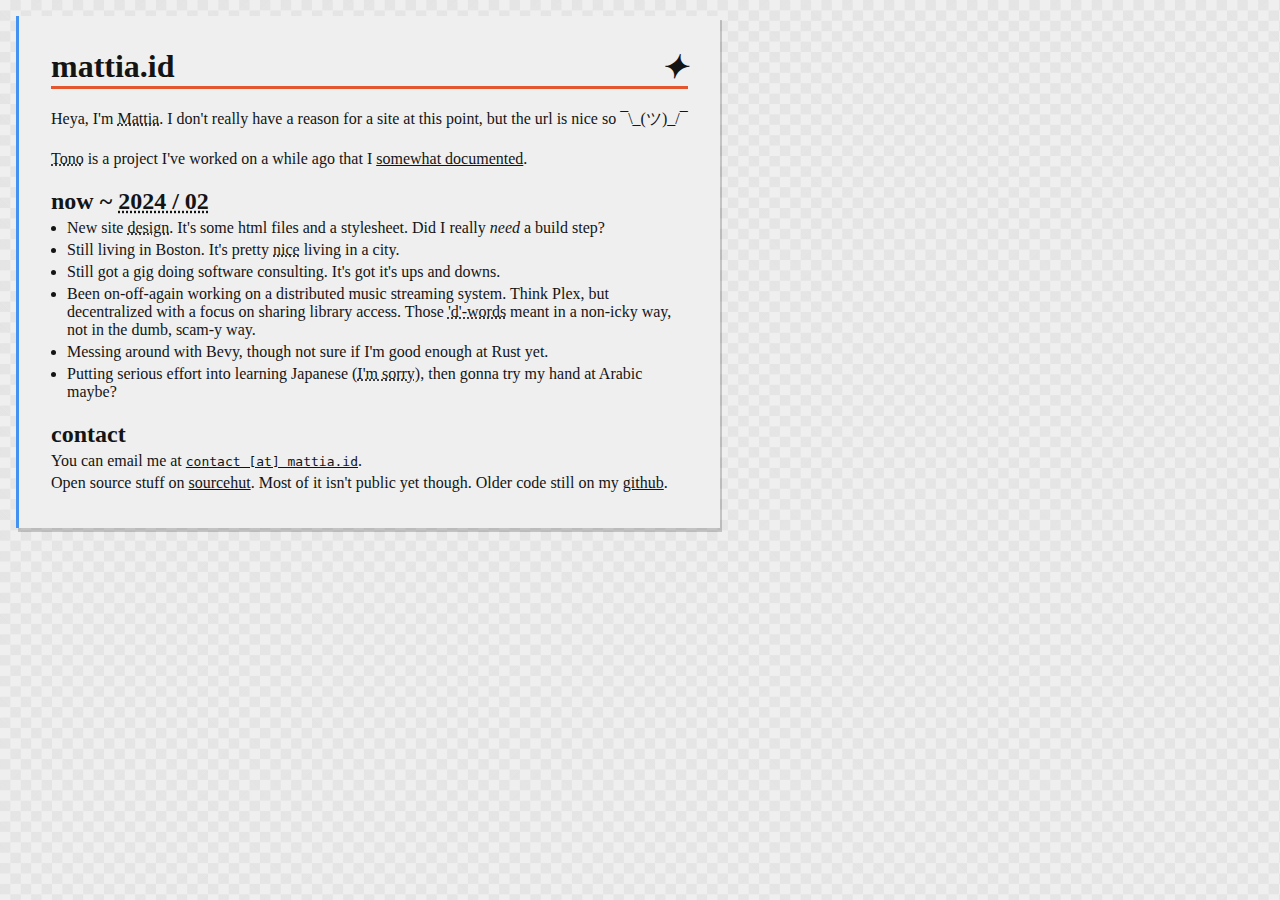
==== index.html @ ad4d5723 "init commit" ====
<!DOCTYPE html>
<html>
<head>
	<meta charset="utf-8">
	<meta name="viewport" content="width=device-width, initial-scale=1">
	<title>mattia.id</title>
	<link rel="stylesheet" type="text/css" href="./styles.css">
</head>
<body>
	<header>
		<h1>
			<a href="./">mattia.id</a>
		</h1>
		<h1><i>✦</i></h1>
	</header>
	<main>
		<p>
			Heya, I'm <span class="pic">Mattia<img src="./img/me.png" width="250"/></span>.  I don't really have a reason for a site at this point, but the url is nice so ¯\_(ツ)_/¯
		</p>
		<p>
			<span class="pic">Tono<img src="./img/tono.png"/></span> is a project I've worked on a while ago that I <a href="./tono.html">somewhat documented</a>.
		</p>
		<section>
			<h2>now ~ <span title="February 2024">2024 / 02<span></h2>
			<ul>
				<li>
					New site <span class="pic">design<img src="./img/old_site.png" width="250"/></span>.
					It's some html files and a stylesheet.
					Did I really <i>need</i> a build step?
				</li>
				<li>
					Still living in Boston.
					It's pretty <span class="pic">nice<img src="./img/boston.png" width="350"/></span> living in a city.
				</li>
				<li>
					Still got a gig doing software consulting.
					It's got it's ups and downs.
				</li>
				<li>
					Been on-off-again working on a distributed music streaming system.
					Think Plex, but decentralized with a focus on sharing library access.
					Those <span title="distributed, decentralized">'d'-words</span> meant in a non-icky way, not in the dumb, scam-y way.
				</li>
				<li>
					Messing around with Bevy, though not sure if I'm good enough at Rust yet.
				</li>
				<li>
					Putting serious effort into learning Japanese (<span class="pic">I'm sorry<img src="./img/trigun_hi.png" width="250" alt="Trigun Episode 18 at roughly 11 minutes in."/></span>), then gonna try my hand at Arabic maybe?
				</li>
			</ul>
		</section>
	</main>
	<footer>
		<h2>contact</h2>
		<p>
			You can email me at <code><a href="mailto:contact[at]mattia.id">contact [at] mattia.id</a></code>.
		</p>
		<p>
			Open source stuff on <a href="https://sr.ht/~matteron/">sourcehut</a>.
			Most of it isn't public yet though. 
			Older code still on my <a href="https://github.com/matteron">github</a>.
		</p>
	</footer>
</body>
</html>
---- styles.css ----
:root {
	--bg_rgb: 239, 239, 239;
	--bg: rgb(var(--bg_rgb));
	--fg_rgb: 20, 20, 20;
	--fg: rgb(var(--fg_rgb));
	--a: 0.2;
	--fg_a: rgba(var(--fg_rgb), var(--a));

	--sq: rgba(100, 100, 100, 0.075);
	--sq_size: 0.65rem;

	--shadow: 2px 4px 0px var(--fg_a);

	--blue: #4392F1;
	--orange: #E4572E;
	--green: #2BB6A9;

	--line: var(--orange);
	--left: var(--blue);
	--hl: var(--green);
}
* {
	margin: 0;
	padding: 0;
	text-decoration: none;
	box-sizing: border-box;
	color: var(--fg);
}
::selection {
	background-color: var(--green);
	color: var(--bg);
}

html {
	background-color: var(--bg);
  background-image:
    linear-gradient(45deg, var(--sq) 25%, transparent 25%), 
    linear-gradient(135deg, var(--sq) 25%, transparent 25%),
    linear-gradient(45deg, transparent 75%, var(--sq) 75%),
    linear-gradient(135deg, transparent 75%, var(--sq) 75%);
  background-size:calc(2 * var(--sq_size)) calc(2 * var(--sq_size)); 
  background-position:0 0, var(--sq_size) 0, var(--sq_size) calc(-1 * var(--sq_size)), 0 calc(-1 * var(--sq_size)); 
}
body {
	margin: 1rem;
	background-color: var(--bg);
	padding: 2rem;
	max-width: 44rem;
	border-left: 3px solid var(--left);
	box-shadow: var(--shadow);
}
body > *, main > p, article p, article figure {
	margin-bottom: 1.25rem;
}
footer {
	margin-bottom: 0;
}

ul {
	padding-left: 1rem;
}
li:not(:last-child), h2, footer p {
	margin-bottom: 0.25rem;
}
a:hover {
	color: var(--bg);
	background-color: var(--fg);
	transform: skew(-25deg);
	display: inline-block;
	box-shadow: var(--shadow);
	&> h1 {
		color: var(--bg);
	}
}
header {
	display: flex;
	justify-content: space-between;
	border-bottom: var(--line) 3px solid;
	& h1 {
		display: flex;
		& div {
			transform: skew(-25deg);
			font-weight: 100;
			padding: 0 0.2rem;
		}
	}
}

main a, footer a {
	text-decoration: underline;
}

span[title] {
	text-decoration: underline;
	text-decoration-style: dotted;
	cursor: help;
}

.pic {
	position: relative;
	text-decoration: underline;
	text-decoration-style: dotted;
	cursor: alias;
}

img {
	border-left: 3px solid var(--hl);
}

blockquote {
	background-color: var(--sq);
	&> p {
		padding-left: 1rem;
		padding-right: 0.5rem;
	}
	&> p:last-child {
		padding-bottom: 0.5rem;
	}
	&> h4 {
		padding: 0.5rem;
	}
}

.pic > img {
	position: absolute;
	top: -2rem;
	left: 3rem;
	display: none;
}
.pic:hover > img {
	display: block;
}

article img {
	max-width: 100%;
}

article > h2 {
	display: flex;
	justify-content: space-between;
}

@media (prefers-color-scheme:dark) {
	:root {
		--fg: rgb(var(--bg_rgb));
		--fg_a: rgba(var(--bg_rgb), var(--a));
		--bg: rgb(var(--fg_rgb));
	}
}
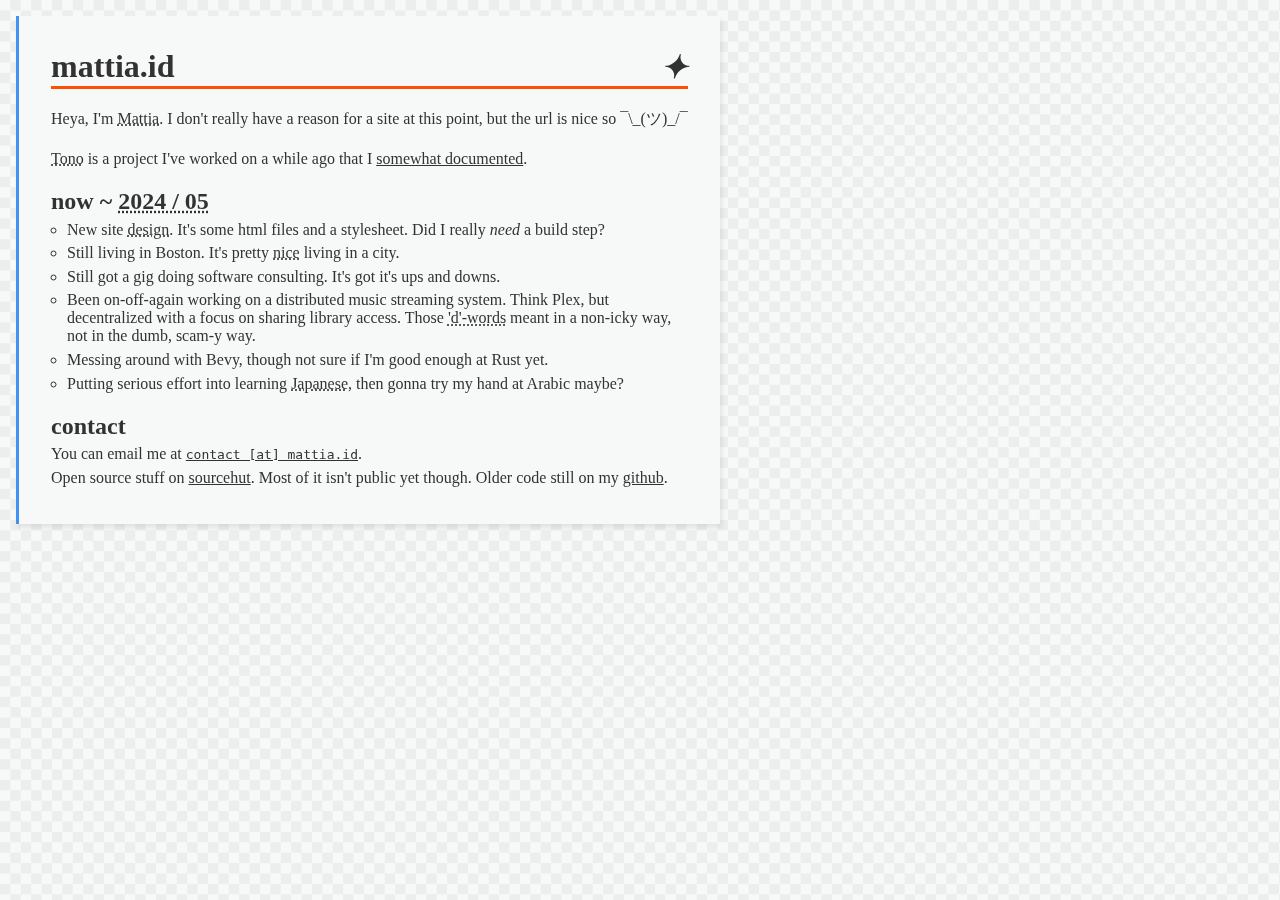
==== commit 821cd2c1: "spring cleaning" ====
--- a/index.html
+++ b/index.html
@@ -1,11 +1,13 @@
 <!DOCTYPE html>
 <html>
+
 <head>
 	<meta charset="utf-8">
 	<meta name="viewport" content="width=device-width, initial-scale=1">
 	<title>mattia.id</title>
 	<link rel="stylesheet" type="text/css" href="./styles.css">
 </head>
+
 <body>
 	<header>
 		<h1>
@@ -15,22 +17,26 @@
 	</header>
 	<main>
 		<p>
-			Heya, I'm <span class="pic">Mattia<img src="./img/me.png" width="250"/></span>.  I don't really have a reason for a site at this point, but the url is nice so ¯\_(ツ)_/¯
+			Heya, I'm <span class="pic">Mattia<img src="./img/me.png" width="250" /></span>. I don't really have a
+			reason for a site at this point, but the url is nice so
+			¯\_(ツ)_/¯
 		</p>
 		<p>
-			<span class="pic">Tono<img src="./img/tono.png"/></span> is a project I've worked on a while ago that I <a href="./tono.html">somewhat documented</a>.
+			<span class="pic">Tono<img src="./img/tono.png" /></span> is a project I've worked on a while ago that I <a
+				href="./tono.html">somewhat documented</a>.
 		</p>
 		<section>
-			<h2>now ~ <span title="February 2024">2024 / 02<span></h2>
+			<h2>now ~ <span title="February 2024">2024 / 05<span></h2>
 			<ul>
 				<li>
-					New site <span class="pic">design<img src="./img/old_site.png" width="250"/></span>.
+					New site <span class="pic">design<img src="./img/old_site.png" width="250" /></span>.
 					It's some html files and a stylesheet.
 					Did I really <i>need</i> a build step?
 				</li>
 				<li>
 					Still living in Boston.
-					It's pretty <span class="pic">nice<img src="./img/boston.png" width="350"/></span> living in a city.
+					It's pretty <span class="pic">nice<img src="./img/boston.png" width="350" /></span> living in a
+					city.
 				</li>
 				<li>
 					Still got a gig doing software consulting.
@@ -39,13 +45,17 @@
 				<li>
 					Been on-off-again working on a distributed music streaming system.
 					Think Plex, but decentralized with a focus on sharing library access.
-					Those <span title="distributed, decentralized">'d'-words</span> meant in a non-icky way, not in the dumb, scam-y way.
+					Those <span title="distributed, decentralized">'d'-words</span> meant in a non-icky way, not in the
+					dumb, scam-y way.
 				</li>
 				<li>
 					Messing around with Bevy, though not sure if I'm good enough at Rust yet.
 				</li>
 				<li>
-					Putting serious effort into learning Japanese (<span class="pic">I'm sorry<img src="./img/trigun_hi.png" width="250" alt="Trigun Episode 18 at roughly 11 minutes in."/></span>), then gonna try my hand at Arabic maybe?
+					Putting serious effort into learning <span class="pic">Japanese<img src="./img/trigun_hi.png"
+							width="250" alt="Trigun Episode 18 at roughly 11 minutes in." /></span>, then gonna try my
+					hand at
+					Arabic maybe?
 				</li>
 			</ul>
 		</section>
@@ -57,9 +67,10 @@
 		</p>
 		<p>
 			Open source stuff on <a href="https://sr.ht/~matteron/">sourcehut</a>.
-			Most of it isn't public yet though. 
+			Most of it isn't public yet though.
 			Older code still on my <a href="https://github.com/matteron">github</a>.
 		</p>
 	</footer>
 </body>
+
 </html>--- a/styles.css
+++ b/styles.css
@@ -1,24 +1,38 @@
 :root {
-	--bg_rgb: 239, 239, 239;
-	--bg: rgb(var(--bg_rgb));
-	--fg_rgb: 20, 20, 20;
-	--fg: rgb(var(--fg_rgb));
-	--a: 0.2;
-	--fg_a: rgba(var(--fg_rgb), var(--a));
+	--lite_rgb: 247, 249, 249;
+	--dark_rgb: 51, 50, 50;
+	--darker_rgb: 20, 20, 20;
+	--a: 0.1;
+
+	--lite: rgb(var(--lite_rgb));
+	--dark: rgb(var(--dark_rgb));
+
+	--bg: var(--lite);
+	--fg: var(--dark);
 
 	--sq: rgba(100, 100, 100, 0.075);
 	--sq_size: 0.65rem;
 
-	--shadow: 2px 4px 0px var(--fg_a);
+	--shadow_c: rgba(var(--dark_rgb), var(--a));
+	--shadow: drop-shadow(2px 4px 2px var(--shadow_c));
 
 	--blue: #4392F1;
-	--orange: #E4572E;
+	--orange: #FF4F00;
 	--green: #2BB6A9;
 
 	--line: var(--orange);
 	--left: var(--blue);
 	--hl: var(--green);
 }
+
+@media (prefers-color-scheme:dark) {
+	:root {
+		--fg: var(--lite);
+		--bg: var(--dark);
+		--shadow_c: rgba(var(--darker_rgb), var(--a));
+	}
+}
+
 * {
 	margin: 0;
 	padding: 0;
@@ -26,58 +40,74 @@
 	box-sizing: border-box;
 	color: var(--fg);
 }
+
 ::selection {
 	background-color: var(--green);
-	color: var(--bg);
+	color: var(--lite);
 }
 
 html {
 	background-color: var(--bg);
-  background-image:
-    linear-gradient(45deg, var(--sq) 25%, transparent 25%), 
-    linear-gradient(135deg, var(--sq) 25%, transparent 25%),
-    linear-gradient(45deg, transparent 75%, var(--sq) 75%),
-    linear-gradient(135deg, transparent 75%, var(--sq) 75%);
-  background-size:calc(2 * var(--sq_size)) calc(2 * var(--sq_size)); 
-  background-position:0 0, var(--sq_size) 0, var(--sq_size) calc(-1 * var(--sq_size)), 0 calc(-1 * var(--sq_size)); 
+	background-image:
+		linear-gradient(45deg, var(--sq) 25%, transparent 25%),
+		linear-gradient(135deg, var(--sq) 25%, transparent 25%),
+		linear-gradient(45deg, transparent 75%, var(--sq) 75%),
+		linear-gradient(135deg, transparent 75%, var(--sq) 75%);
+	background-size: calc(2 * var(--sq_size)) calc(2 * var(--sq_size));
+	background-position: 0 0, var(--sq_size) 0, var(--sq_size) calc(-1 * var(--sq_size)), 0 calc(-1 * var(--sq_size));
 }
+
 body {
 	margin: 1rem;
 	background-color: var(--bg);
 	padding: 2rem;
 	max-width: 44rem;
 	border-left: 3px solid var(--left);
-	box-shadow: var(--shadow);
+	filter: var(--shadow);
 }
-body > *, main > p, article p, article figure {
+
+body>*,
+main>p,
+article p,
+article figure {
 	margin-bottom: 1.25rem;
 }
+
 footer {
 	margin-bottom: 0;
 }
 
 ul {
 	padding-left: 1rem;
+	list-style: circle;
 }
-li:not(:last-child), h2, footer p {
-	margin-bottom: 0.25rem;
+
+li:not(:last-child),
+h2,
+footer p {
+	margin-bottom: 0.35rem;
 }
+
 a:hover {
 	color: var(--bg);
 	background-color: var(--fg);
 	transform: skew(-25deg);
 	display: inline-block;
 	box-shadow: var(--shadow);
-	&> h1 {
+
+	&>h1 {
 		color: var(--bg);
 	}
 }
+
 header {
 	display: flex;
 	justify-content: space-between;
 	border-bottom: var(--line) 3px solid;
+
 	& h1 {
 		display: flex;
+
 		& div {
 			transform: skew(-25deg);
 			font-weight: 100;
@@ -86,7 +116,8 @@
 	}
 }
 
-main a, footer a {
+main a,
+footer a {
 	text-decoration: underline;
 }
 
@@ -109,25 +140,29 @@
 
 blockquote {
 	background-color: var(--sq);
-	&> p {
+
+	&>p {
 		padding-left: 1rem;
 		padding-right: 0.5rem;
 	}
-	&> p:last-child {
+
+	&>p:last-child {
 		padding-bottom: 0.5rem;
 	}
-	&> h4 {
+
+	&>h4 {
 		padding: 0.5rem;
 	}
 }
 
-.pic > img {
+.pic>img {
 	position: absolute;
 	top: -2rem;
 	left: 3rem;
 	display: none;
 }
-.pic:hover > img {
+
+.pic:hover>img {
 	display: block;
 }
 
@@ -135,15 +170,7 @@
 	max-width: 100%;
 }
 
-article > h2 {
+article>h2 {
 	display: flex;
 	justify-content: space-between;
-}
-
-@media (prefers-color-scheme:dark) {
-	:root {
-		--fg: rgb(var(--bg_rgb));
-		--fg_a: rgba(var(--bg_rgb), var(--a));
-		--bg: rgb(var(--fg_rgb));
-	}
 }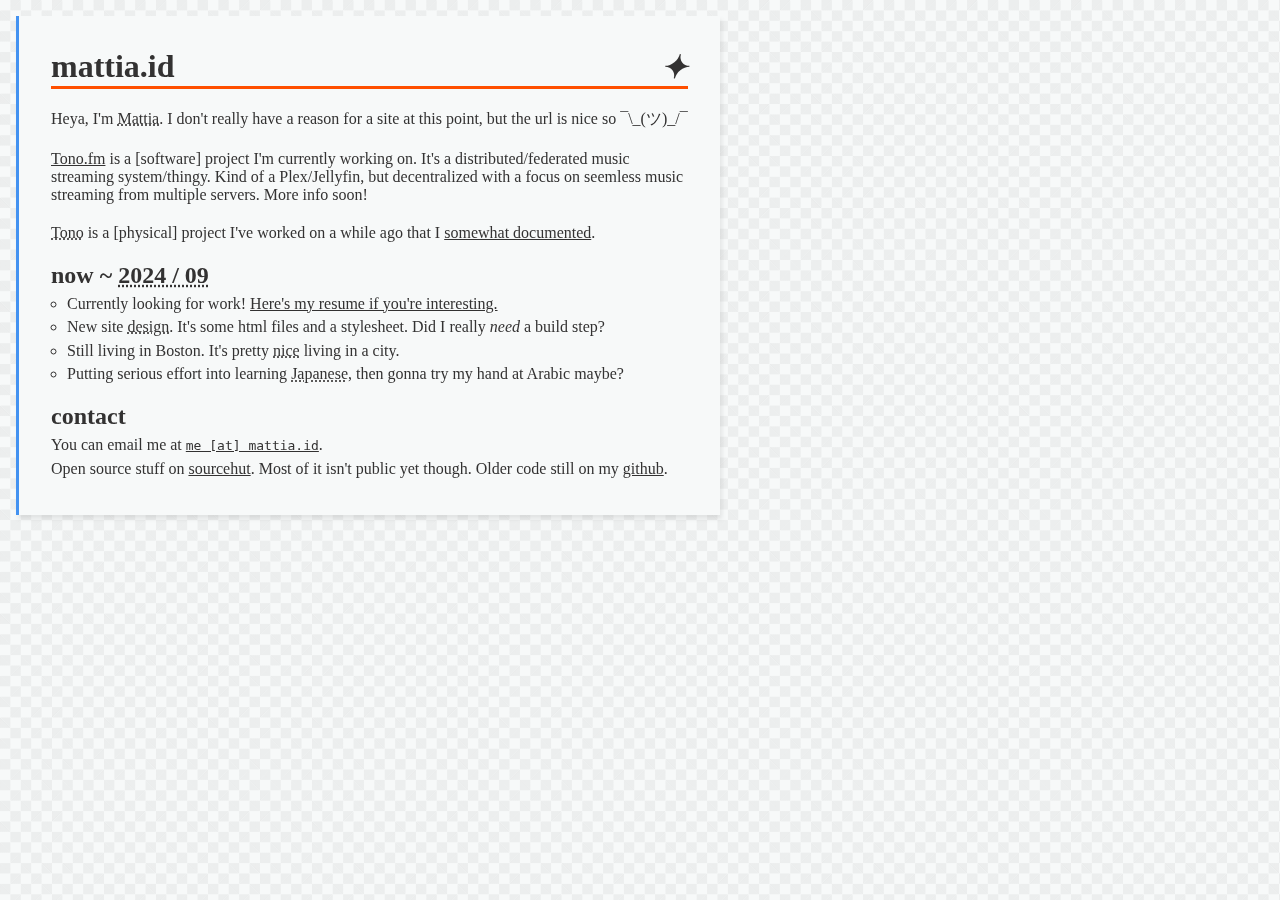
==== commit b7f21a3e: "Resume + September updates" ====
--- a/index.html
+++ b/index.html
@@ -22,12 +22,21 @@
 			¯\_(ツ)_/¯
 		</p>
 		<p>
-			<span class="pic">Tono<img src="./img/tono.png" /></span> is a project I've worked on a while ago that I <a
+		    <a href="https://github.com/tono-fm">Tono.fm</a> is a [software] project I'm currently working on.
+			It's a distributed/federated music streaming system/thingy.
+			Kind of a Plex/Jellyfin, but decentralized with a focus on seemless music streaming from multiple servers.
+			More info soon!
+		</p>
+		<p>
+			<span class="pic">Tono<img src="./img/tono.png" /></span> is a [physical] project I've worked on a while ago that I <a
 				href="./tono.html">somewhat documented</a>.
 		</p>
 		<section>
-			<h2>now ~ <span title="February 2024">2024 / 05<span></h2>
+			<h2>now ~ <span title="September 2024">2024 / 09<span></h2>
 			<ul>
+		        <li>
+					Currently looking for work! <a href="/resume.html">Here's my resume if you're interesting.</a>
+				</li>
 				<li>
 					New site <span class="pic">design<img src="./img/old_site.png" width="250" /></span>.
 					It's some html files and a stylesheet.
@@ -37,19 +46,6 @@
 					Still living in Boston.
 					It's pretty <span class="pic">nice<img src="./img/boston.png" width="350" /></span> living in a
 					city.
-				</li>
-				<li>
-					Still got a gig doing software consulting.
-					It's got it's ups and downs.
-				</li>
-				<li>
-					Been on-off-again working on a distributed music streaming system.
-					Think Plex, but decentralized with a focus on sharing library access.
-					Those <span title="distributed, decentralized">'d'-words</span> meant in a non-icky way, not in the
-					dumb, scam-y way.
-				</li>
-				<li>
-					Messing around with Bevy, though not sure if I'm good enough at Rust yet.
 				</li>
 				<li>
 					Putting serious effort into learning <span class="pic">Japanese<img src="./img/trigun_hi.png"
@@ -63,7 +59,7 @@
 	<footer>
 		<h2>contact</h2>
 		<p>
-			You can email me at <code><a href="mailto:contact[at]mattia.id">contact [at] mattia.id</a></code>.
+			You can email me at <code><a href="mailto:me[at]mattia.id">me [at] mattia.id</a></code>.
 		</p>
 		<p>
 			Open source stuff on <a href="https://sr.ht/~matteron/">sourcehut</a>.
@@ -73,4 +69,4 @@
 	</footer>
 </body>
 
-</html>+</html>
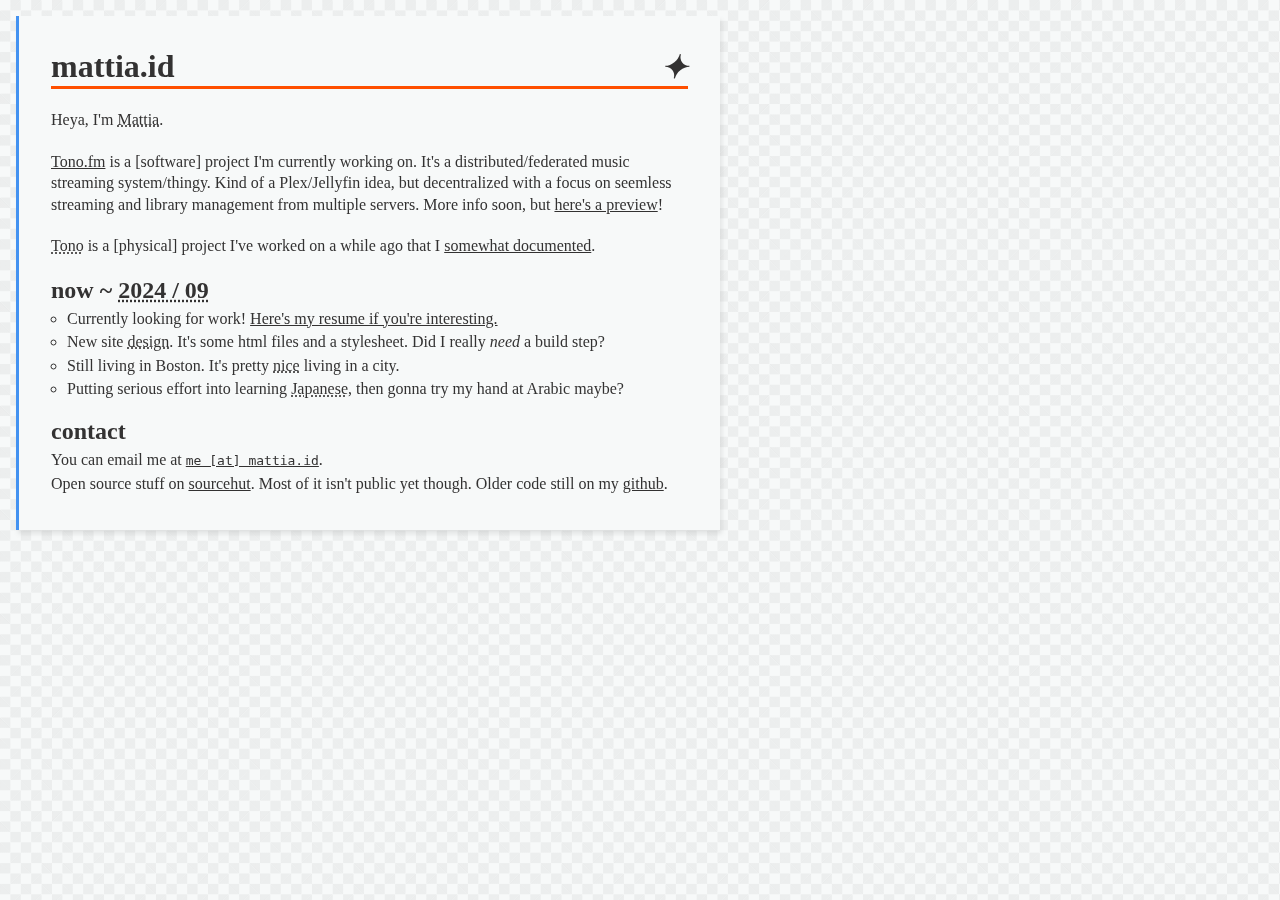
==== commit 7468da27: "Tonofm preview, styling" ====
--- a/index.html
+++ b/index.html
@@ -17,15 +17,14 @@
 	</header>
 	<main>
 		<p>
-			Heya, I'm <span class="pic">Mattia<img src="./img/me.png" width="250" /></span>. I don't really have a
-			reason for a site at this point, but the url is nice so
-			¯\_(ツ)_/¯
+			Heya, I'm <span class="pic">Mattia<img src="./img/me.png" width="250" /></span>.
 		</p>
 		<p>
 		    <a href="https://github.com/tono-fm">Tono.fm</a> is a [software] project I'm currently working on.
 			It's a distributed/federated music streaming system/thingy.
-			Kind of a Plex/Jellyfin, but decentralized with a focus on seemless music streaming from multiple servers.
-			More info soon!
+			Kind of a Plex/Jellyfin idea, but decentralized with a focus on seemless
+			streaming and library management from multiple servers.
+			More info soon, but <a href="img/tonofm/preview.mp4">here's a preview</a>!
 		</p>
 		<p>
 			<span class="pic">Tono<img src="./img/tono.png" /></span> is a [physical] project I've worked on a while ago that I <a
--- a/styles.css
+++ b/styles.css
@@ -1,176 +1,182 @@
 :root {
-	--lite_rgb: 247, 249, 249;
-	--dark_rgb: 51, 50, 50;
-	--darker_rgb: 20, 20, 20;
-	--a: 0.1;
+    --lite_rgb: 247, 249, 249;
+    --dark_rgb: 51, 50, 50;
+    --darker_rgb: 20, 20, 20;
+    --a: 0.1;
 
-	--lite: rgb(var(--lite_rgb));
-	--dark: rgb(var(--dark_rgb));
+    --lite: rgb(var(--lite_rgb));
+    --dark: rgb(var(--dark_rgb));
 
-	--bg: var(--lite);
-	--fg: var(--dark);
+    --bg: var(--lite);
+    --fg: var(--dark);
 
-	--sq: rgba(100, 100, 100, 0.075);
-	--sq_size: 0.65rem;
+    --sq: rgba(100, 100, 100, 0.075);
+    --sq_size: 0.65rem;
 
-	--shadow_c: rgba(var(--dark_rgb), var(--a));
-	--shadow: drop-shadow(2px 4px 2px var(--shadow_c));
+    --shadow_c: rgba(var(--dark_rgb), var(--a));
+    --shadow: drop-shadow(2px 4px 2px var(--shadow_c));
 
-	--blue: #4392F1;
-	--orange: #FF4F00;
-	--green: #2BB6A9;
+    --blue: #4392f1;
+    --orange: #ff4f00;
+    --green: #2bb6a9;
 
-	--line: var(--orange);
-	--left: var(--blue);
-	--hl: var(--green);
+    --line: var(--orange);
+    --left: var(--blue);
+    --hl: var(--green);
 }
 
-@media (prefers-color-scheme:dark) {
-	:root {
-		--fg: var(--lite);
-		--bg: var(--dark);
-		--shadow_c: rgba(var(--darker_rgb), var(--a));
-	}
+@media (prefers-color-scheme: dark) {
+    :root {
+        --fg: var(--lite);
+        --bg: var(--dark);
+        --shadow_c: rgba(var(--darker_rgb), var(--a));
+    }
 }
 
 * {
-	margin: 0;
-	padding: 0;
-	text-decoration: none;
-	box-sizing: border-box;
-	color: var(--fg);
+    margin: 0;
+    padding: 0;
+    text-decoration: none;
+    box-sizing: border-box;
+    color: var(--fg);
 }
 
 ::selection {
-	background-color: var(--green);
-	color: var(--lite);
+    background-color: var(--green);
+    color: var(--lite);
 }
 
 html {
-	background-color: var(--bg);
-	background-image:
-		linear-gradient(45deg, var(--sq) 25%, transparent 25%),
-		linear-gradient(135deg, var(--sq) 25%, transparent 25%),
-		linear-gradient(45deg, transparent 75%, var(--sq) 75%),
-		linear-gradient(135deg, transparent 75%, var(--sq) 75%);
-	background-size: calc(2 * var(--sq_size)) calc(2 * var(--sq_size));
-	background-position: 0 0, var(--sq_size) 0, var(--sq_size) calc(-1 * var(--sq_size)), 0 calc(-1 * var(--sq_size));
+    background-color: var(--bg);
+    background-image: linear-gradient(45deg, var(--sq) 25%, transparent 25%),
+        linear-gradient(135deg, var(--sq) 25%, transparent 25%),
+        linear-gradient(45deg, transparent 75%, var(--sq) 75%),
+        linear-gradient(135deg, transparent 75%, var(--sq) 75%);
+    background-size: calc(2 * var(--sq_size)) calc(2 * var(--sq_size));
+    background-position:
+        0 0,
+        var(--sq_size) 0,
+        var(--sq_size) calc(-1 * var(--sq_size)),
+        0 calc(-1 * var(--sq_size));
 }
 
 body {
-	margin: 1rem;
-	background-color: var(--bg);
-	padding: 2rem;
-	max-width: 44rem;
-	border-left: 3px solid var(--left);
-	filter: var(--shadow);
+    margin: 1rem;
+    background-color: var(--bg);
+    padding: 2rem;
+    max-width: 44rem;
+    border-left: 3px solid var(--left);
+    filter: var(--shadow);
 }
 
-body>*,
-main>p,
+body > *,
+main > p,
 article p,
 article figure {
-	margin-bottom: 1.25rem;
+    margin-bottom: 1.25rem;
 }
 
 footer {
-	margin-bottom: 0;
+    margin-bottom: 0;
 }
 
 ul {
-	padding-left: 1rem;
-	list-style: circle;
+    padding-left: 1rem;
+    list-style: circle;
 }
 
 li:not(:last-child),
 h2,
 footer p {
-	margin-bottom: 0.35rem;
+    margin-bottom: 0.35rem;
+}
+main p {
+    line-height: 1.35rem;
 }
 
 a:hover {
-	color: var(--bg);
-	background-color: var(--fg);
-	transform: skew(-25deg);
-	display: inline-block;
-	box-shadow: var(--shadow);
+    color: var(--bg);
+    background-color: var(--fg);
+    transform: skew(-25deg);
+    display: inline-block;
+    box-shadow: var(--shadow);
 
-	&>h1 {
-		color: var(--bg);
-	}
+    & > h1 {
+        color: var(--bg);
+    }
 }
 
 header {
-	display: flex;
-	justify-content: space-between;
-	border-bottom: var(--line) 3px solid;
+    display: flex;
+    justify-content: space-between;
+    border-bottom: var(--line) 3px solid;
 
-	& h1 {
-		display: flex;
+    & h1 {
+        display: flex;
 
-		& div {
-			transform: skew(-25deg);
-			font-weight: 100;
-			padding: 0 0.2rem;
-		}
-	}
+        & div {
+            transform: skew(-25deg);
+            font-weight: 100;
+            padding: 0 0.2rem;
+        }
+    }
 }
 
 main a,
 footer a {
-	text-decoration: underline;
+    text-decoration: underline;
 }
 
 span[title] {
-	text-decoration: underline;
-	text-decoration-style: dotted;
-	cursor: help;
+    text-decoration: underline;
+    text-decoration-style: dotted;
+    cursor: help;
 }
 
 .pic {
-	position: relative;
-	text-decoration: underline;
-	text-decoration-style: dotted;
-	cursor: alias;
+    position: relative;
+    text-decoration: underline;
+    text-decoration-style: dotted;
+    cursor: alias;
 }
 
 img {
-	border-left: 3px solid var(--hl);
+    border-left: 3px solid var(--hl);
 }
 
 blockquote {
-	background-color: var(--sq);
+    background-color: var(--sq);
 
-	&>p {
-		padding-left: 1rem;
-		padding-right: 0.5rem;
-	}
+    & > p {
+        padding-left: 1rem;
+        padding-right: 0.5rem;
+    }
 
-	&>p:last-child {
-		padding-bottom: 0.5rem;
-	}
+    & > p:last-child {
+        padding-bottom: 0.5rem;
+    }
 
-	&>h4 {
-		padding: 0.5rem;
-	}
+    & > h4 {
+        padding: 0.5rem;
+    }
 }
 
-.pic>img {
-	position: absolute;
-	top: -2rem;
-	left: 3rem;
-	display: none;
+.pic > img {
+    position: absolute;
+    top: -2rem;
+    left: 3rem;
+    display: none;
 }
 
-.pic:hover>img {
-	display: block;
+.pic:hover > img {
+    display: block;
 }
 
 article img {
-	max-width: 100%;
+    max-width: 100%;
 }
 
-article>h2 {
-	display: flex;
-	justify-content: space-between;
-}+article > h2 {
+    display: flex;
+    justify-content: space-between;
+}
